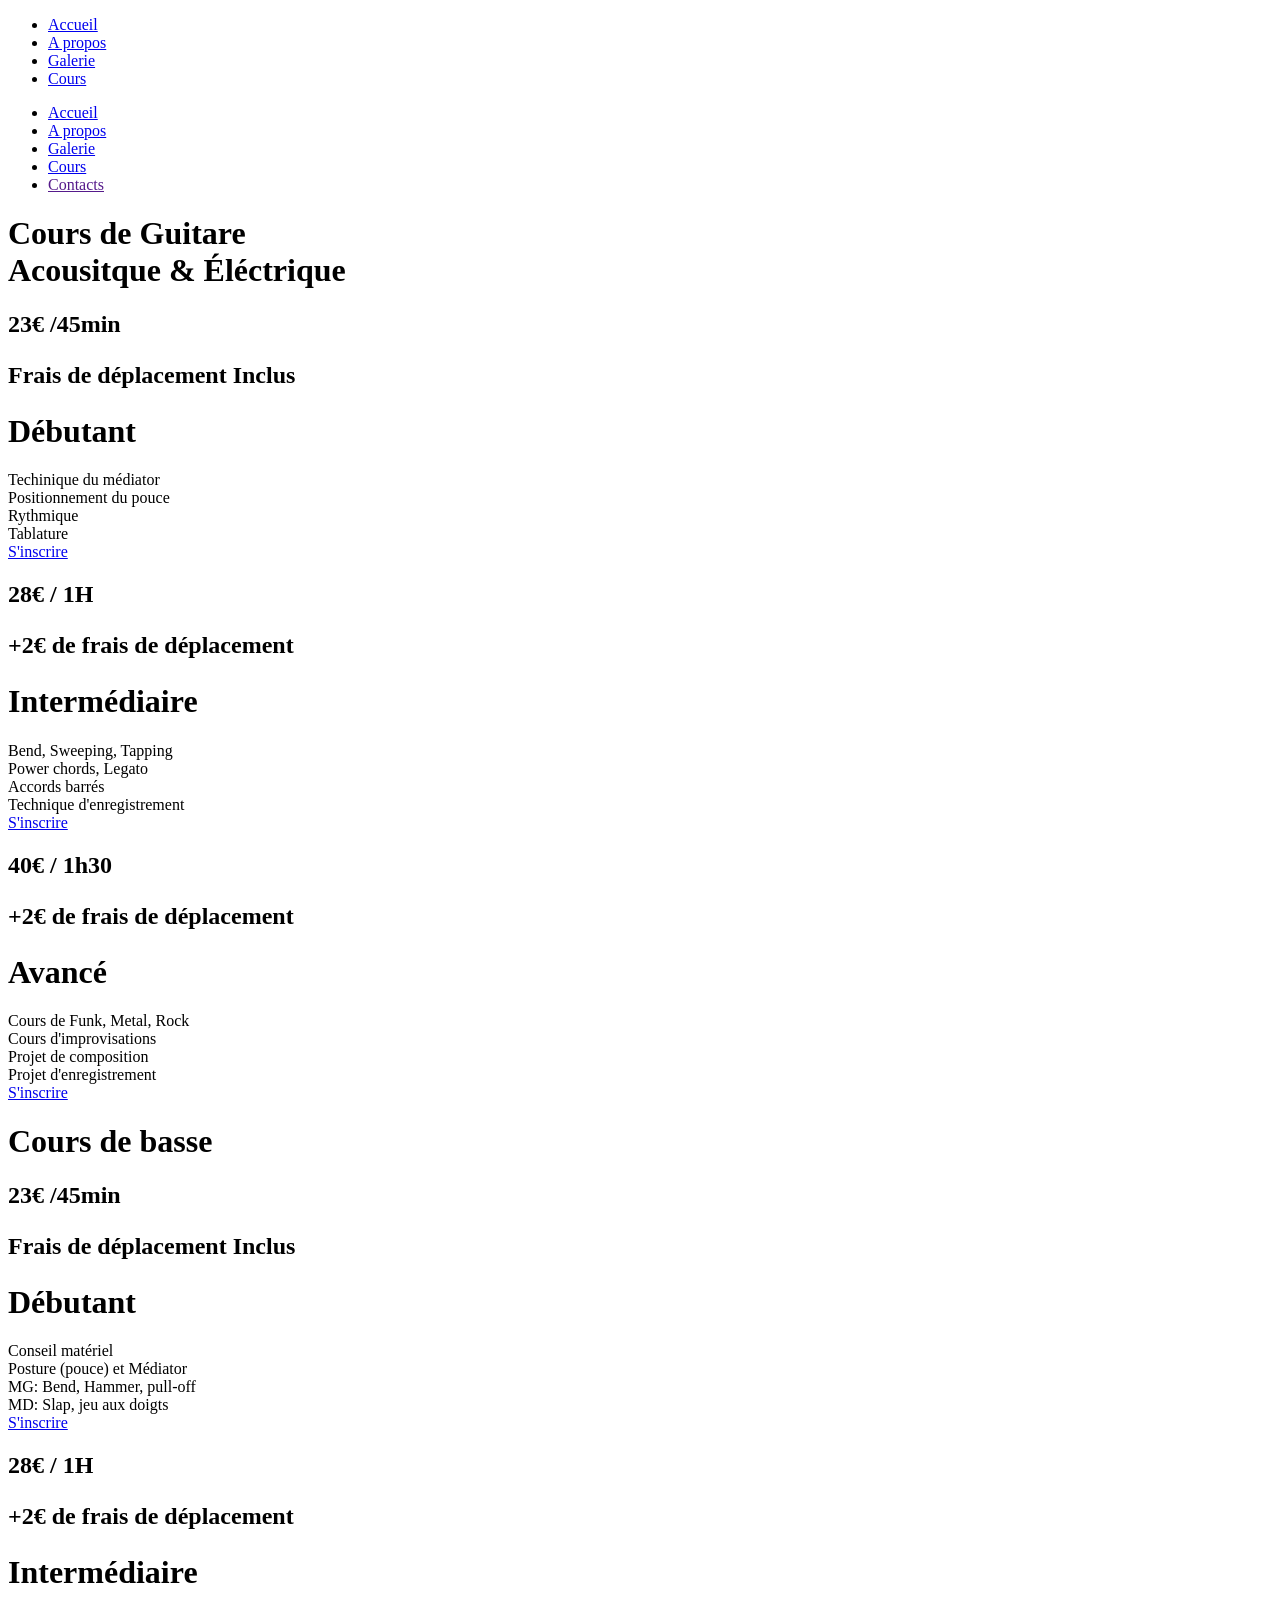
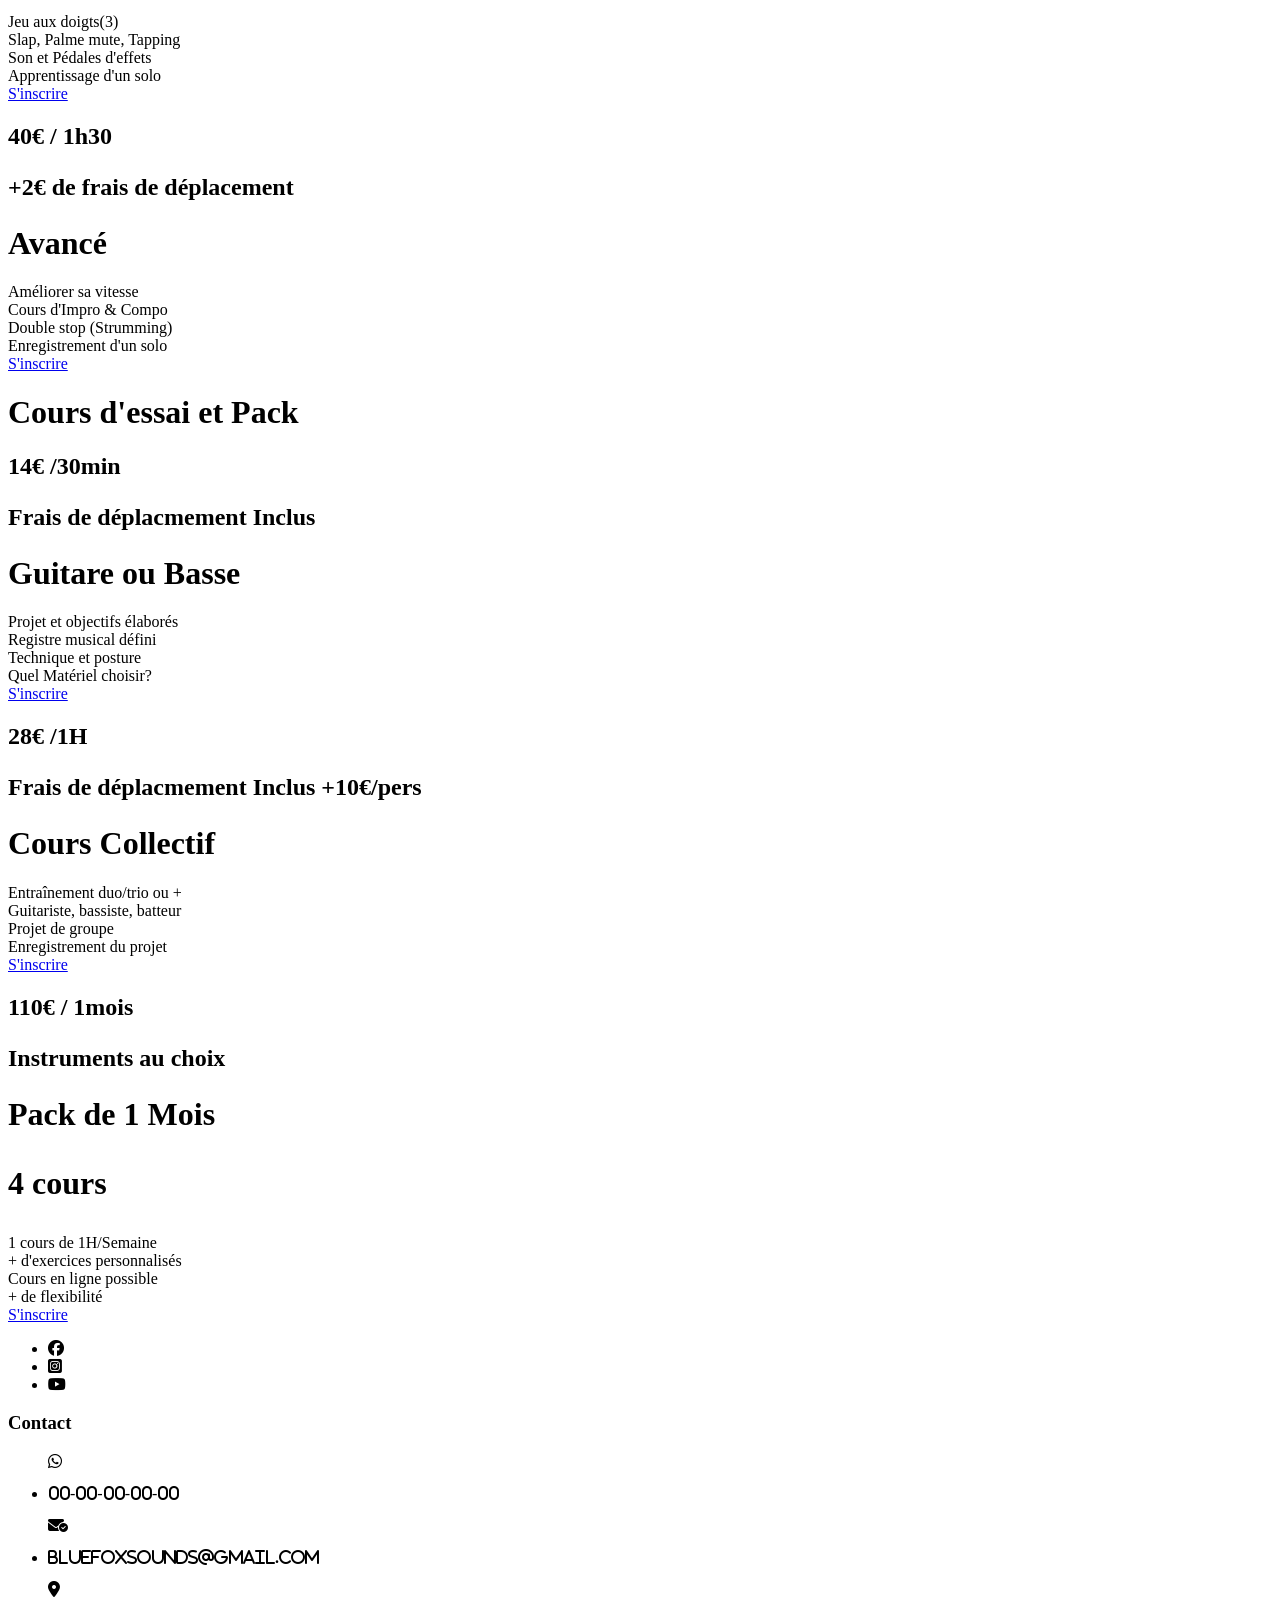
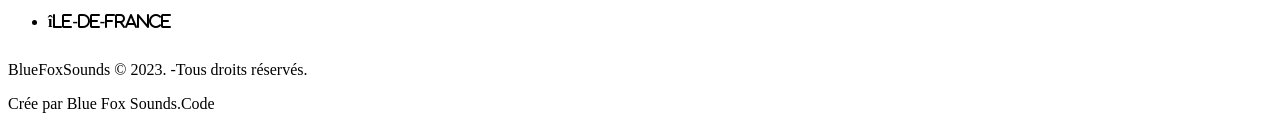
==== index1.html @ 594485ea "Update and rename cours.html to index1.html" ====
<!DOCTYPE html>

<head>
    <meta charset="UTF-8">
    <title>Blue Fox Sounds</title>
    <link rel="stylesheet" href="main1.css" type="text/css">
    
   
   

<link rel="preconnect" href="https://fonts.googleapis.com">
<link rel="preconnect" href="https://fonts.gstatic.com" crossorigin>
<link href="https://fonts.googleapis.com/css2?family=Bebas+Neue&family=Shadows+Into+Light&display=swap" rel="stylesheet">
    



<link rel="preconnect" href="https://fonts.googleapis.com">
<link rel="preconnect" href="https://fonts.gstatic.com" crossorigin>
<link href="https://fonts.googleapis.com/css2?family=Lexend+Deca:wght@700&display=swap" rel="stylesheet">

<link rel="preconnect" href="https://fonts.googleapis.com">
<link rel="preconnect" href="https://fonts.gstatic.com" crossorigin>
<link href="https://fonts.googleapis.com/css2?family=Nanum+Brush+Script&display=swap" rel="stylesheet">


<link rel="preconnect" href="https://fonts.googleapis.com">
<link rel="preconnect" href="https://fonts.gstatic.com" crossorigin>
<link href="https://fonts.googleapis.com/css2?family=New+Rocker&display=swap" rel="stylesheet">


<link rel="stylesheet" href="swiper-bundle.min.css">


<link rel="stylesheet" href="https://cdnjs.cloudflare.com/ajax/libs/font-awesome/6.4.0/css/all.min.css" integrity="sha512-iecdLmaskl7CVkqkXNQ/ZH/XLlvWZOJyj7Yy7tcenmpD1ypASozpmT/E0iPtmFIB46ZmdtAc9eNBvH0H/ZpiBw==" crossorigin="anonymous" referrerpolicy="no-referrer" />


<link href="https://fontawesome.com License"> 



</head>


<header>


    <header>
        <div class="container">


            <div class="Menu">

                <div class="navlinks">
            
                    <ul>
                        <li><a href="Accueil.html" title="Accueil"> Accueil</a></li>
                        <li><a href="A propos.html" title="A propos"> A propos</a></li>
                        <li><a href="Galerie.html" title="Galerie"> Galerie</a></li>
                        <li><a href="Cours.html" title="Cours"> Cours</a></li>
                    </ul>
                </div>
            </div>












            <nav class="header__nav nav-bar">
                    <div class="toggle-menu">
                        <div class="line line1"></div>
                        <div class="line line2"></div>
                        <div class="line line3"></div>
                    </div>
                    <ul class="nav-list">
                        <li class="nav-list-item"><a href="Accueil.html" class="nav-link"> Accueil</a></li>
                        <li class="nav-list-item"><a href="Apropos.html" class="nav-link">A propos</a></li>
                        <li class="nav-list-item"><a href="Galerie.html" class="nav-link">Galerie</a> </li>
                        <li class="nav-list-item"><a href="Cours.html"   class="nav-link">Cours</a></li>
                        <li class="nav-list-item">
                            <a href="" class="nav-link">Contacts</a>
                        </li>
                    </ul>
                </nav>
            </div>
             
        </div>
    </header>
<script>

var toggleButton = document.querySelector('.toggle-menu');
var navBar = document.querySelector('.nav-bar');
toggleButton.addEventListener('click', function () {
	navBar.classList.toggle('toggle');
});
</script>









    

</header>



<body>
    <!-- Swiper -->
    <div class="swiper mySwiper">
      <div class="swiper-wrapper">
        <div class="swiper-slide"> 

            <div class="swiper-button-next"></div>
            <div class="swiper-button-prev"></div>
            <h1> Cours de Guitare <br> Acousitque & Éléctrique</h1>
            <div class="flexContainer">
                
                <div class="threeCards">
            
                        <div class="header">
                                <h2><span id="spanPrix">23€</span> /45min <p> Frais de déplacement <span> Inclus</span> </p>
                                </h2>
                                
                                <div class="price">
                                        <h1> Débutant</h1>
                                </div>
                            
                        </div>
            
                    <div class="details"> Techinique du médiator</div>
                    <div class="details"> Positionnement du pouce</div>
                    <div class="details"> Rythmique </div>
                    <div class="details"> Tablature</div>
                    <div id="btn"><a href="s'inscrire.html"> S'inscrire</a></div>
            
                </div>
            
                    <div class="threeCards">
            
            
                        <div class="header">
                                <h2><span id="spanPrix"> 28€</span> / 1H <p> +2€ de frais de déplacement </p></h2>
                                
                                
                                <div class="price">
                                        <h1> Intermédiaire</h1>
                                </div>
                            
                        </div>
            
                        <div class="details">Bend, Sweeping, Tapping </div>
                        <div class="details"> Power chords, Legato</div>
                        <div class="details"> Accords barrés</div>
                        <div class="details"> Technique d'enregistrement</div>
                        <div id="btn"><a href="s'inscrire.html"> S'inscrire</a></div>
            
                    </div>
            
                    <div class="threeCards">
            
            
                        <div class="header">
                                <h2><span id="spanPrix"> 40€</span> / 1h30 <p> +2€ de frais de déplacement </p></h2>
                                
                                <div class="price">
                                        <h1> Avancé </h1>
                                </div>
                            
                        </div>
            
                        <div class="details"> Cours de Funk, Metal, Rock</div>
                        <div class="details"> Cours d'improvisations</div>
                        <div class="details"> Projet de composition</div>
                        <div class="details"> Projet d'enregistrement</div>
                        <div id="btn"><a href="s'inscrire.html"> S'inscrire</a></div>
            
                    </div>
            
                
                </div>
    </div>







        <div class="swiper-slide"><h1> Cours de basse</h1>
        
            <div class="swiper-button-next"></div>
            <div class="swiper-button-prev"></div>
        
        
            <div class="flexContainer">

            
                    <div class="threeCards">
            
                        <div class="header">
                                <h2><span id="spanPrix">23€</span> /45min <p>Frais de déplacement <span> Inclus</span> </p>
                                </h2>
                                
                                <div class="price">
                                        <h1> Débutant</h1>
                                </div>
                            
                        </div>
            
                    <div class="details"> Conseil matériel</div>
                    <div class="details"> Posture (pouce) et Médiator</div>
                    <div class="details"> MG: Bend, Hammer, pull-off </div>
                    <div class="details"> MD: Slap, jeu aux doigts </div>
                    <div id="btn"><a href="s'inscrire.html"> S'inscrire</a></div>
            
                    </div>
            
                    <div class="threeCards">
            
            
                        <div class="header">
                                <h2><span id="spanPrix"> 28€</span> / 1H <p> +2€ de frais de déplacement </p></h2>
                                
                                
                                <div class="price">
                                        <h1> Intermédiaire</h1>
                                </div>
                            
                        </div>
            
                        <div class="details"> Jeu aux doigts(3)</div>
                        <div class="details"> Slap, Palme mute, Tapping</div>
                        <div class="details">Son et Pédales d'effets</div>
                        <div class="details"> Apprentissage d'un solo</div>
                        <div id="btn"><a href="s'inscrire.html"> S'inscrire</a></div>
            
                    </div>
            
                    <div class="threeCards">
            
            
                        <div class="header">
                                <h2><span id="spanPrix"> 40€</span> / 1h30 <p> +2€ de frais de déplacement </p></h2>
                                
                                <div class="price">
                                        <h1> Avancé </h1>
                                </div>
                            
                        </div>
            
                        <div class="details"> Améliorer sa vitesse</div>
                        <div class="details"> Cours d'Impro & Compo</div>
                        <div class="details"> Double stop (Strumming)</div>
                        <div class="details"> Enregistrement d'un solo </div>
                        <div id="btn"><a href="s'inscrire.html"> S'inscrire</a></div>
            
                    </div>
            
                
                </div>
        

                
    </div>

    
        
        
      
        
        <div class="swiper-slide"><h1> Cours d'essai et Pack</h1>
        
            <div class="swiper-button-next"></div>
            <div class="swiper-button-prev"></div>
            <div class="swiper-pagination"></div>


    
            <div class="flexContainer">


                <div class="threeCards">
            
                    <div class="header">
                            <h2><span id="spanPrix"> 14€</span> /30min <p> Frais de déplacmement <span> Inclus</span> </p></h2>
                    
                            
                            <div class="price">
                                    <h1> Guitare ou Basse</h1>
                            </div>
                        
                    </div>
                    
                    <div class="details"> Projet et objectifs élaborés</div>
                    <div class="details"> Registre musical défini</div>
                    <div class="details"> Technique et posture </div>
                    <div class="details"> Quel Matériel choisir? </div>
                    <div id="btn"><a href="s'inscrire.html"> S'inscrire</a></div>
                </div>
            
                <div class="threeCards">
            
                    <div class="header">
                            <h2><span id="spanPrix"> 28€</span> /1H 
                            <p> Frais de déplacmement <span> Inclus</span> +10€/pers </p> 
                          </h2>
                    
                            
                            <div class="price">
                                    <h1> Cours Collectif</h1>
                            </div>
                        
                    </div>
                    
                    <div class="details"> Entraînement duo/trio ou + </div>
                    <div class="details"> Guitariste, bassiste, batteur</div>
                    <div class="details"> Projet de groupe</div>
                    <div class="details"> Enregistrement du projet</div>
                    <div id="btn"><a href="s'inscrire.html"> S'inscrire</a></div>
                </div>


                <div class="threeCards">
            
                    <div class="header">
                            <h2><span id="spanPrix"> 110€</span> / 1mois<p> Instruments au choix </p></h2>
                            
                            <div class="price">
                                    <h1> Pack de 1 Mois <p> 4 cours</p></h1>
                            </div>
                        
                    </div>
                    <div class="details"> 1 cours de 1H/Semaine</div>
                    <div class="details"> + d'exercices personnalisés</div>
                    <div class="details"> Cours en ligne possible</div>
                    <div class="details"> + de flexibilité </div>
                    <div id="btn"><a href="s'inscrire.html"> S'inscrire</a></div>
            
                    </div>
                </div>
        
            
            </div>

        </div>
       
      </div>
   
    </div>






        
</body>


<script src="swiper-bundle.min.js"></script>
<script src="script.js"></script>




<footer>

    <div class="Footer">
        <div class="Social">
            <ul class="Reseaux">
                <li> <i class="fa-brands fa-facebook"></i><a href="#"></a></li>
                <li> <i class="fa-brands fa-square-instagram"></i><a href="https://www.instagram.com/bluefoxsounds/"></a></li>
                <li> <i class="fa-brands fa-youtube"></i><a href="#"></a></li>
            </ul>
        </div>

        <div class="Contact"> 
            <div class="soustitre">
                <h3> Contact</h3>
            </div>
            <ul class="Mail">
                <li> <i class="fa-brands fa-whatsapp"> <p> 00-00-00-00-00</p></i> </li>
                <li><i class="fa-solid fa-envelope-circle-check"> <p> bluefoxsounds@gmail.com</p></i> </li>
                <li><i class="fa-solid fa-location-dot"> <p> île-de-France</p></i> </li>
            </ul>
        </div>

        <div class="copyright">
            <p>  BlueFoxSounds © 2023. -Tous droits réservés. </p>
            <p>  Crée par Blue Fox Sounds.Code</p>

        </div>
    </div>
</footer>

    <script src="https://cdn.jsdelivr.net/npm/swiper@9.2.4/swiper-bundle.min.js"></script>





</html>
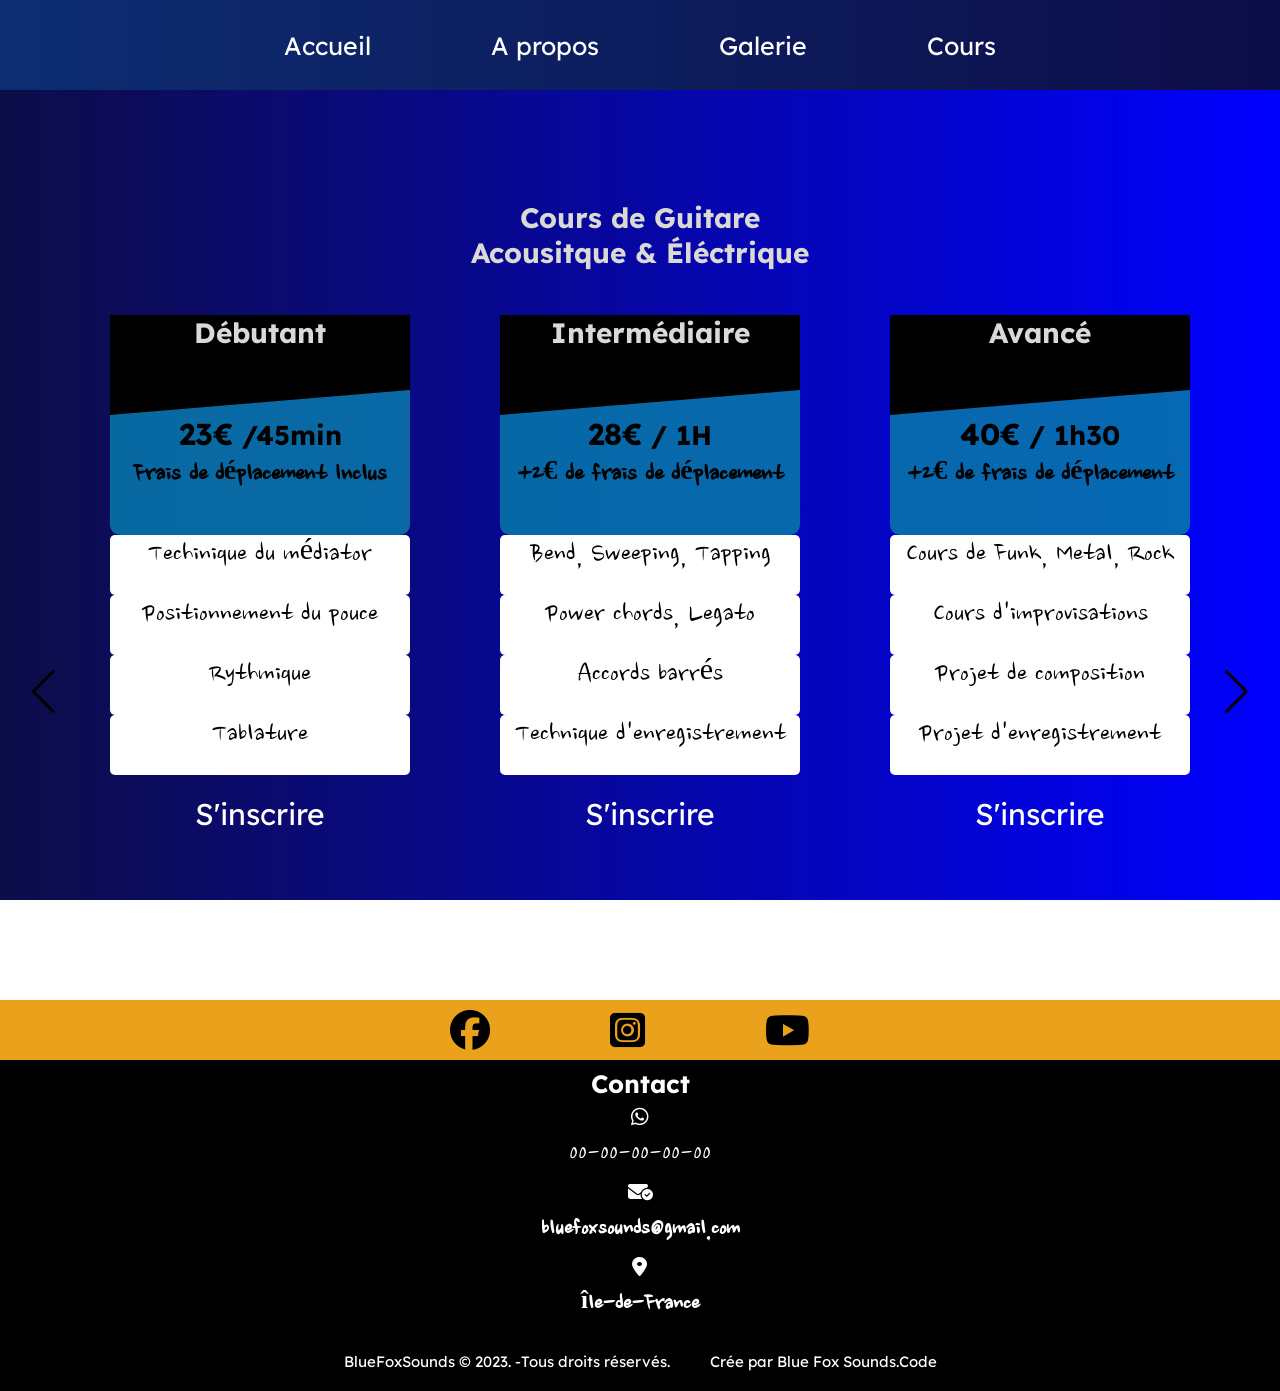
==== commit 459634aa: "Rename cours.html to index1.html" ====
--- a/index1.html
+++ b/index1.html
@@ -5,7 +5,7 @@
 <head>
     <meta charset="UTF-8">
     <title>Blue Fox Sounds</title>
-    <link rel="stylesheet" href="main1.css" type="text/css">
+    <link rel="stylesheet" href="cours.css" type="text/css">
     
    
    
--- a/cours.css
+++ b/cours.css
@@ -0,0 +1,837 @@
+*,
+*::before,
+*::after {
+	margin: 0;
+	padding: 0;
+	box-sizing: inherit;
+}
+
+.header{
+    margin: 0;
+    padding: 0;
+}
+
+.container {
+	width: 100%;
+	height: 100px;
+	/* W3C, IE 10+/ Edge, Firefox 16+, Chrome 26+, Opera 12+, Safari 7+ */
+    margin: 0;
+    padding: 0;
+	background-size: 400% 400%;
+	position: relative;
+}
+
+.nav-bar {
+	position: fixed;
+	background-color: rgba(0, 0, 0, 0.965);
+	top: 90px;
+	right: 100%;
+	height: 100vh;
+	width: 100%;
+    z-index: 2;
+	display: flex;
+	justify-content: center;
+	align-items: center;
+	transition: position 2.9s;
+	-webkit-transition: position 2.9s;
+	-moz-transition: position 2.9s;
+	-ms-transition: position 2.9s;
+	-o-transition: position 2.9s;
+}
+
+.toggle {
+	left: 0;
+	box-shadow: 1px 0 15px 2px rgba(0, 0, 0, 0.4);
+
+}
+
+.toggle-menu {
+	
+	position: fixed;
+	top: 20px;
+	right: 20px;
+	width: 40px;
+	height: 30px;
+	display: flex;
+	flex-direction: column;
+	justify-content: space-around;
+    padding: 2px 2px 2px 3px;
+	border-radius: 5px;
+	cursor: pointer;
+	-webkit-border-radius: 5px;
+	-moz-border-radius: 5px;
+	-ms-border-radius: 5px;
+	-o-border-radius: 5px;
+}
+
+.line {
+	width: 100%;
+	height: 3px;
+	border-radius: 5px;
+	background-color: #fff;
+	transition: transform 0.2s ease-out;
+	-webkit-transition: transform 0.2s ease-out;
+	-moz-transition: transform 0.2s ease-out;
+	-ms-transition: transform 0.2s ease-out;
+	-o-transition: transform 0.2s ease-out;
+}
+
+.toggle .line1 {
+	background-color: #000000;
+	transform: scale(0.9) rotateZ(-45deg) translate(-6px, 4px);
+}
+
+.toggle .line2 {
+	display: none;
+}
+
+.toggle .line3 {
+	background-color: #000000;
+	transform: scale(0.9) rotateZ(45deg) translate(-6px, -4px);
+}
+
+.toggle .toggle-menu {
+	background-color: white;
+}
+
+.nav-list {
+	list-style: none;
+    justify-content: center;
+}
+
+.nav-list-item {
+	text-align: center;
+	padding: 0px 0;
+   justify-content:center;
+    display: flex;
+    position: relative;
+}
+
+.nav-link {
+	color: #fff;
+	font-size: 28px;
+	text-decoration: none;
+	position: relative;
+	padding-bottom: 5px;
+    line-height: 2rem;
+    font-family: 'Lexend Deca', sans-serif;
+    
+}
+
+.nav-link:hover {
+	transform: scale(-3px);
+    color: rgb(238, 151, 45, 0.93);
+    font-size: 30px;
+	text-decoration: none;
+	position: relative;
+	padding-bottom: 4px;
+    font-family: 'Lexend Deca', sans-serif;
+}
+
+
+.nav-link::before {
+	position: absolute;
+	content: '';
+	left: 0;
+	bottom: 0;
+	width: 100%;
+	height: 1px;
+	background-color: #fff;
+	transform: scaleX(0);
+	transition: transform 1s ease-in-out;
+	transform-origin: left;
+	-webkit-transition: transform 0.4s ease-in-out;
+	-moz-transition: transform 0.4s ease-in-out;
+	-ms-transition: transform 0.4s ease-in-out;
+	-o-transition: transform 0.4s ease-in-out;
+}
+
+.nav-link:hover::before {
+	transform: scaleX(1);
+}
+
+
+.nav-bar{
+    display: none;
+}
+
+@media screen and (max-width:900px) {
+    .nav-bar{
+        display: block;
+    } 
+    .Menu .navlinks{
+        display: none;
+        
+    }
+   
+}
+
+
+.Menu{
+    height: 90px;
+    width: 100%;
+    flex-direction: row;
+    display: flex;
+    align-items:center;
+    justify-content: center;
+    text-align: center;
+    top: 0;
+    padding: 0px;
+    margin: 0;
+    position: fixed;
+    z-index: 2;
+    background-repeat: no-repeat;
+    background-attachment: fixed;
+    background: linear-gradient(90deg, rgb(13, 45, 114), rgb(13, 13, 72));
+   
+  }
+  
+  
+  .navlinks li a{
+  
+    font-family: 'Lexend Deca', sans-serif;
+  }
+  
+  .navlinks ul{
+    display: flex;
+    flex-direction: row;
+    text-align:end;
+    list-style-type: none;
+    position: relative;
+  
+  }
+  a{
+    text-decoration: none;
+    color: rgb(255, 255, 255);
+    font-size: 25px;
+    padding: 60px;
+    position: relative;
+    transition: ease-in;
+    transition: 0.5s;
+  }
+  span{
+    display: inline-block;
+  }
+  
+  a:hover{
+    transform: scale(-3px);
+    color: rgb(238, 151, 45, 0.93);
+    font-size: 28px;
+    
+  
+  }
+  
+  
+
+body{
+    margin: 0;
+    padding: 0;
+    border: 0;
+    height: 1000px;
+    position: absolute;
+    width: 100%;
+    background: linear-gradient(90deg, rgb(13, 13, 72), blue);
+    background-repeat: no-repeat;
+    background-size: cover;
+    background-attachment:fixed;
+    background-position: center;
+    
+
+}
+
+
+
+
+
+
+
+#flexContainer{
+    width: 100%;
+    display: flex;
+    flex-direction: row;
+    align-items: center;
+    justify-content: center;
+    margin: auto; 
+    position: relative;
+    border-radius: 30px;
+    transition: translateX(-300px);
+    transition-duration: 7ms;
+    transition: all ease-in-out;
+    top: 300px;
+    
+
+    
+
+
+    
+}
+.flexContainer{
+    display: flex;
+    flex-direction: row;
+    overflow: hidden;
+    width: 100%;
+    justify-content: center;
+    align-items: center;
+    margin: auto;
+    height: 580px;
+    top: 0px;
+    padding: 10px;
+    transition: translateX(-300px);
+    transition-duration: 7ms;
+    transition: all ease-in-out;
+
+   
+}
+
+
+.threeCards{
+    width: 300px;
+    height: 500px;
+    transition: 0.2 ease-in;
+    transition: all 0.2s ease-in-out;
+    top: 0px;
+    margin: 15px;
+    
+    
+}
+
+
+ 
+
+
+
+
+.threeCards:hover {
+    transform: scale(0.9);
+}
+.threeCards .header:hover{
+    height: 220px;
+    width: 300px;
+    position: relative;
+    background: rgba(213, 188, 0, 0.93);
+    transition: 0.2s;
+
+}
+.header1{
+    height: 300px;
+    width: 300px;
+    position: relative;
+    background: rgba(0, 96, 213, 0.93);
+
+}
+.header{
+    height: 220px;
+    width: 300px;
+    top: 0;
+    position: relative;
+    background: rgba(8, 117, 171, 0.889);
+    border-radius: 10px;
+}
+.header h2{
+    margin: 0;
+    position: relative;
+    top: 100px;
+    text-align: center;
+    font-family: 'Lexend Deca', sans-serif;
+    
+}
+
+#spanPrix{
+    font-size: 30px;
+}
+.price{
+    height: 100px;
+    width: 300px;
+    background: rgb(0, 0, 0);
+    clip-path: polygon(0 0, 100% 0, 100% 75%, 0 100%);
+    position: absolute;
+    top:0;
+}
+
+.details{
+    background: rgb(254, 255, 254);
+    height: 50px;
+    text-align: center;
+    line-height: 40px;
+    font-family: 'Nanum Brush Script', cursive;
+    transition: all 0.1s ease-in;
+    font-size: 30px;
+    border-radius: 5px;
+    height: 60px;
+}
+#btn{
+    text-align: center;
+    justify-content: center;
+    align-items: center;
+    padding: 0;
+    margin: 0;
+    position: relative;
+
+}
+
+#btn a{
+    text-align: center;
+    justify-content: center;
+    align-items: center;
+    top: 20px;
+    font-family: 'Lexend Deca', sans-serif;
+    color: #ffffff;
+    font-size: 30px;
+    height: 0px;
+    margin: auto;
+    padding: 0px;
+    transition: 1.5s;
+   
+}
+span{
+    display: inline-block;
+}
+
+#btn a:hover{
+    color: #d88227;
+    font-size: 35px;
+
+}
+.header p{
+    font-family: 'Nanum Brush Script', cursive; 
+    font-size: 28px;
+    top: 0;
+    margin: 1px;
+}
+
+
+.details:hover{
+    background: rgba(207, 211, 214, 0.944);
+}
+
+
+
+
+
+
+.swiper {
+    width: 100%;
+    height: 900px;
+    top: 100px;
+    margin: auto;
+   
+   
+  }
+
+  .swiper-slide {
+    text-align: center;
+    font-size: 18px;
+   
+    display: flex;
+    justify-content: center;
+    align-items: center;
+  }
+
+  
+
+  .swiper {
+    margin-left: auto;
+    margin-right: auto;
+    justify-content: center;
+  }
+  .swiper-slide h1{
+    font-family: 'Lexend Deca', sans-serif;
+    height: 65px;
+    color: #dbd9d6;
+    font-size: 28px;
+    justify-content: center;
+    align-items: center;
+    top: 0;
+    padding: 0px;
+    
+  }
+
+  
+.swiper-slide .swiper-button-next{
+    color: #000000;
+    margin: 20px;
+    padding-right: 0px;
+    
+
+  
+
+
+}
+.swiper-button-next{
+    width: 300px;
+    height: 300px;
+}
+.swiper-slide .swiper-button-prev{
+    color: #000000;
+    margin: 20px;
+    
+}
+.flexContainer .threeCards{
+    border-radius: 20px;
+    padding: 15px;
+    margin: 30px;
+  
+    
+}
+
+
+
+
+
+@media  screen and (max-width:1000px) {
+
+
+   
+    .flexContainer{
+        display: flex;
+        flex-direction: row;
+        overflow: hidden;
+        width: 100%;
+        justify-content: center;
+        align-items: center;
+        margin: auto;
+        height: fit-content;
+        top: 0px;
+        padding: 0px;
+        transition: translateX(-300px);
+        transition-duration: 7ms;
+        transition: all ease-in-out;
+      
+    
+       
+    }
+    
+    
+    .threeCards{
+        width: 200px;
+        height: 400px;
+        transition: 0.2 ease-in;
+        transition: all 0.2s ease-in-out;
+        top: 0px;
+        margin: 0;
+        padding: 0;
+        
+        
+    }
+    
+
+    
+    .threeCards:hover {
+        transform: scale(1.3);
+    }
+    .threeCards .header:hover{
+        height: 130px;
+        width: 200px;
+        position: relative;
+        background: rgba(213, 188, 0, 0.93);
+        transition: 0.3s;
+    
+    }
+   
+    .header{
+        height: 130px;
+        width: 200px;
+        top: 0;
+        position: relative;
+        background: rgba(8, 117, 171, 0.889);
+        border-radius: 5px;
+    }
+    .header h2{
+        margin: 0;
+        position: relative;
+        top: 50px;
+        text-align: center;
+        font-family: 'Lexend Deca', sans-serif;
+    }
+    
+    #spanPrix{
+        font-size: 15px;
+    }
+    .price{
+        height: 50px;
+        width: 200px;
+        background: rgba(0, 0, 0, 0.897);
+        clip-path: polygon(0 0, 100% 0, 100% 75%, 0 100%);
+        position: absolute;
+        top:0;
+    }
+    
+    .details{
+        background: rgb(254, 255, 254);
+        height: 25px;
+        text-align: center;
+        justify-content: center;
+        align-items: center;
+        line-height: 20px;
+        font-family: 'Nanum Brush Script', cursive;
+        transition: all 0.1s ease-in;
+        font-size: 19px;
+        border-radius: 5px;
+        height: 40px;
+    }
+    #btn{
+        text-align: center;
+        justify-content: center;
+        align-items: center;
+        padding: 0;
+        margin: 0;
+        position: relative;
+    
+    }
+    
+    #btn a{
+        text-align: center;
+        justify-content: center;
+        align-items: center;
+        top: 10px;
+        font-family: 'Lexend Deca', sans-serif;
+        color: #ffffff;
+        font-size: 15px;
+        height: 0px;
+        margin: auto;
+        padding: 0px;
+        transition: 1.5s;
+       
+    }
+    span{
+        display: inline-block;
+    }
+    
+    #btn a:hover{
+        color: #d88227;
+        font-size: 16px;
+    
+    }
+    .header p{
+        font-family: 'Nanum Brush Script', cursive; 
+        font-size: 18px;
+        top: 0;
+        margin: 1px;
+    }
+    
+    
+    .details:hover{
+        background: rgba(207, 211, 214, 0.944);
+    }
+    
+    
+
+    .swiper {
+        
+        justify-content: center;
+        height: 100vh;
+      }
+      .swiper-slide h1{
+        font-family: 'Lexend Deca', sans-serif;
+        height: 30px;
+        color: #dbd9d6;
+        font-size: 18px;
+        justify-content: center;
+        align-items: center;
+        top: 0;
+        padding: 0px;
+        
+      }
+    
+      
+    .swiper-slide .swiper-button-next{
+        color: #000000;
+        margin: 0;
+        padding-right: 0px;
+        align-items: center;
+        justify-content: center;
+        top: 30%;
+        margin: 5px;
+       
+    }
+        
+    .swiper {
+        width: 100%;
+        height: 100vh;
+        margin: auto;
+        padding: 0;
+       
+       
+      }
+    
+      .swiper-slide {
+        text-align: center;
+        font-size: 18px;
+       height: fit-content;
+        display: flex;
+        justify-content: center;
+        align-items: center;
+      }
+    
+     
+      .swiper-slide .swiper-button-prev{
+        
+        display: none;
+        
+        
+    }
+     
+    .header h2{
+        margin: 0;
+        position: relative;
+        top: 50px;
+        text-align: center;
+        font-family: 'Lexend Deca', sans-serif;
+        font-size: 18px;
+
+    }
+
+    .flexContainer .threeCards{
+        position: relative;
+        padding: 10px;
+        margin: 10px;
+        top: 40px;
+    }
+
+    }
+
+
+
+
+
+    
+  .Footer{
+    bottom: 0;
+    background-color: black;
+    height: 380px;
+    display: flex;
+    flex-direction: column;
+    position: relative;
+    margin: 0;
+    padding: 0;
+    color: wi;
+  }
+
+
+  .Social{
+    width: 100%;
+    background-color: rgb(234, 161, 27);
+    justify-content: center;
+    align-items: center;
+    margin: 0;
+    position: relative;
+    padding: 0;
+    
+    
+   
+
+  }
+  .Social .Reseaux {
+    position: relative;
+    justify-content: center;
+    margin: auto;
+    display: flex;
+
+  }
+  
+  .Reseaux{
+    display: flex;
+    flex-direction: row;
+    position: relative;
+    justify-content: center;
+    align-items: center;
+    margin: auto;
+    height: 60px;
+    list-style: none;
+
+  }
+  
+
+  .Social i{
+    font-size: 40px;
+    text-align: center;
+    position: relative;
+    margin: 0;
+
+  }
+  .Reseaux li{
+    position: relative;
+    margin: 0;
+    padding: 0;
+    justify-content: center;
+    align-items: center;
+    left: 50px;
+    
+  }
+  .Reseaux li  :hover{
+    transition: ease-in-out;
+    transition: 2ms;
+    color: #fff;
+  }
+  
+
+  .Contact{
+    align-items: center;
+    justify-content: center;
+    display: flex;
+    flex-direction: column;
+    position: relative;
+    margin: auto;
+  }
+  .Mail i{
+    color: #fff;
+    font-size: 20px;
+    margin: 0px;
+    text-align: center;
+    justify-content: center;
+    align-items: center;
+   
+  }
+  .Mail{
+    display:flex;
+    flex-direction: column;
+    justify-content: center;
+    align-items: center;
+  }
+  .Mail p{
+    text-align: center;
+    padding: 15px;
+    font-size: 25px;
+  }
+i{
+    list-style: none;
+  }
+  .Contact p{
+    color: #fff;
+    margin: auto;
+    font-family: 'Nanum Brush Script', cursive;
+    font-size: 25px;
+    text-align: center;
+
+  }
+
+
+  .Contact h3{
+    color: #fff;
+    font-size: 25px;
+    font-family: 'Lexend Deca', sans-serif;
+    padding: 8px;
+    
+
+  }
+  .copyright{
+    color: #fff;
+    justify-content: center;
+    align-items: center;
+    display: flex;
+    flex-direction: row;
+    position: relative;
+    margin: 0;
+    height: 60px;
+    background-color:  rgb(0, 0, 0); 
+  }
+  .copyright p{
+    color: #fff;
+    justify-content: center;
+    align-items: center;
+    font-size: 15px;
+    padding: 20px;
+    font-family: 'Lexend Deca', sans-serif;
+   
+  }
+   
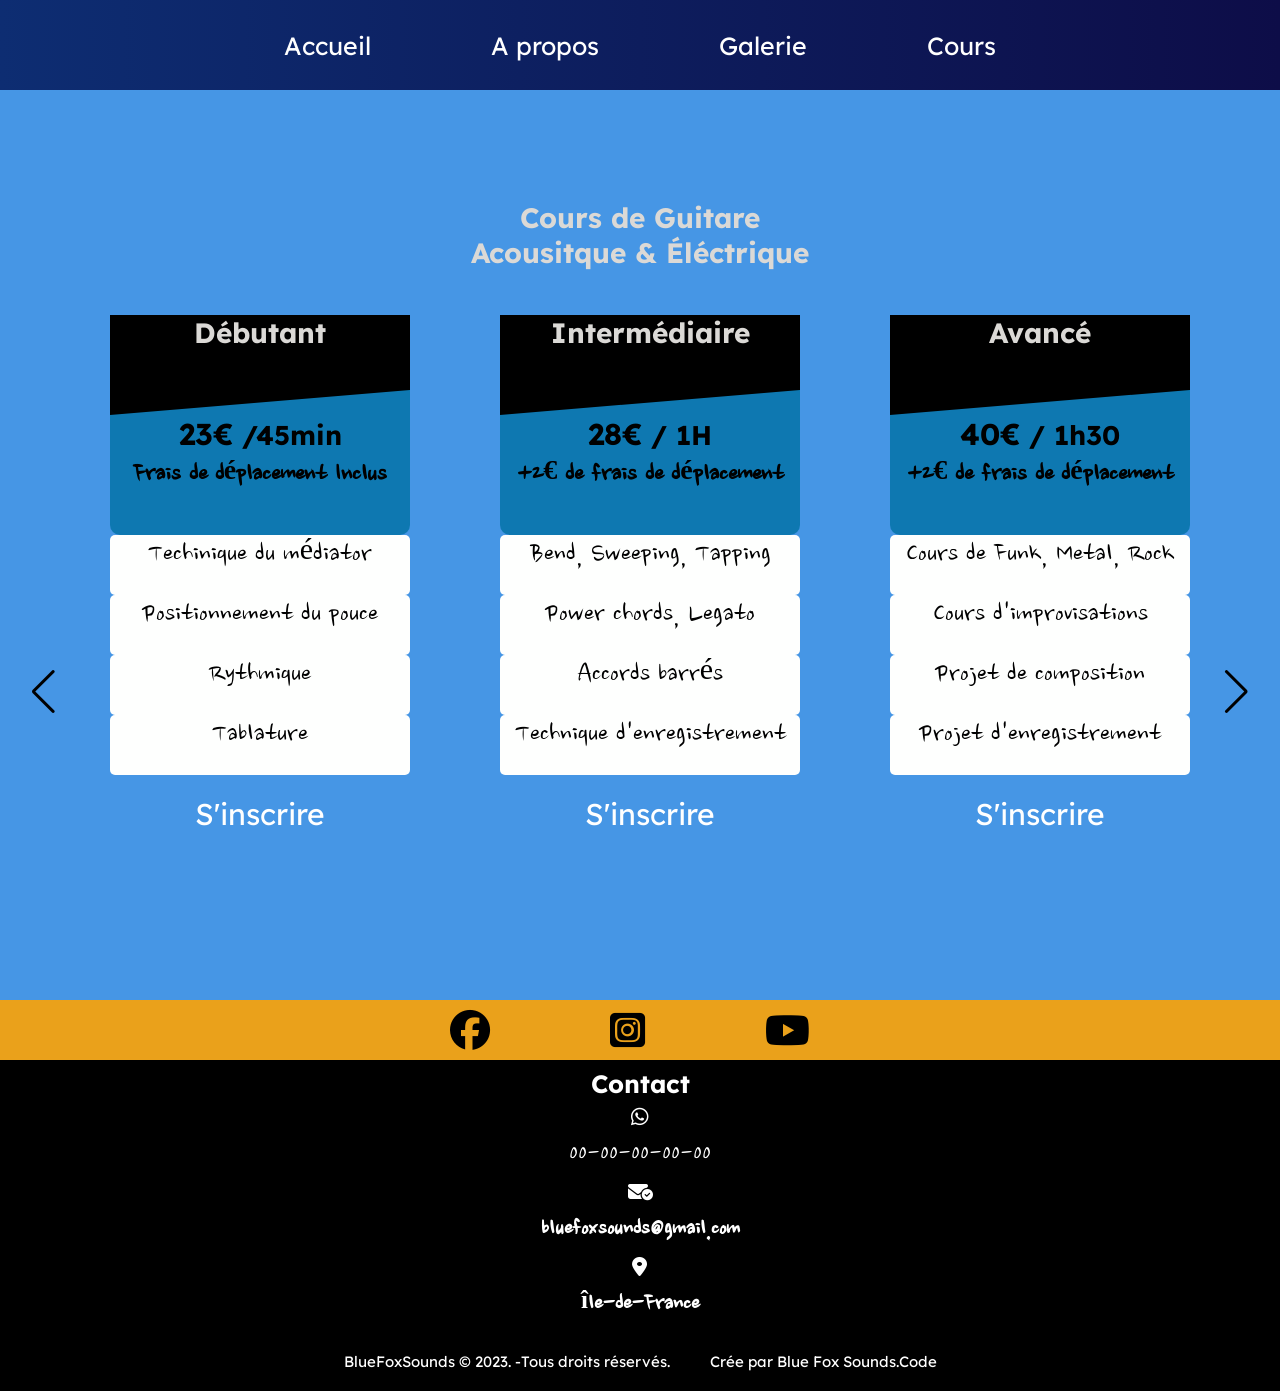
==== commit dc2b586e: "Update index1.html" ====
--- a/index1.html
+++ b/index1.html
@@ -56,10 +56,10 @@
                 <div class="navlinks">
             
                     <ul>
-                        <li><a href="Accueil.html" title="Accueil"> Accueil</a></li>
-                        <li><a href="A propos.html" title="A propos"> A propos</a></li>
-                        <li><a href="Galerie.html" title="Galerie"> Galerie</a></li>
-                        <li><a href="Cours.html" title="Cours"> Cours</a></li>
+                        <li><a href="index.html" title="Accueil"> Accueil</a></li>
+                        <li><a href="index3.html" title="A propos"> A propos</a></li>
+                        <li><a href="index2.html" title="Galerie"> Galerie</a></li>
+                        <li><a href="index1.html" title="Cours"> Cours</a></li>
                     </ul>
                 </div>
             </div>
@@ -82,10 +82,10 @@
                         <div class="line line3"></div>
                     </div>
                     <ul class="nav-list">
-                        <li class="nav-list-item"><a href="Accueil.html" class="nav-link"> Accueil</a></li>
-                        <li class="nav-list-item"><a href="Apropos.html" class="nav-link">A propos</a></li>
-                        <li class="nav-list-item"><a href="Galerie.html" class="nav-link">Galerie</a> </li>
-                        <li class="nav-list-item"><a href="Cours.html"   class="nav-link">Cours</a></li>
+                        <li class="nav-list-item"><a href="index.html" class="nav-link"> Accueil</a></li>
+                        <li class="nav-list-item"><a href="index3.html" class="nav-link">A propos</a></li>
+                        <li class="nav-list-item"><a href="index2.html" class="nav-link">Galerie</a> </li>
+                        <li class="nav-list-item"><a href="index1.html"   class="nav-link">Cours</a></li>
                         <li class="nav-list-item">
                             <a href="" class="nav-link">Contacts</a>
                         </li>
@@ -145,7 +145,7 @@
                     <div class="details"> Positionnement du pouce</div>
                     <div class="details"> Rythmique </div>
                     <div class="details"> Tablature</div>
-                    <div id="btn"><a href="s'inscrire.html"> S'inscrire</a></div>
+                    <div id="btn"><a href="index5.html"> S'inscrire</a></div>
             
                 </div>
             
@@ -166,7 +166,7 @@
                         <div class="details"> Power chords, Legato</div>
                         <div class="details"> Accords barrés</div>
                         <div class="details"> Technique d'enregistrement</div>
-                        <div id="btn"><a href="s'inscrire.html"> S'inscrire</a></div>
+                        <div id="btn"><a href="index5.html"> S'inscrire</a></div>
             
                     </div>
             
@@ -186,7 +186,7 @@
                         <div class="details"> Cours d'improvisations</div>
                         <div class="details"> Projet de composition</div>
                         <div class="details"> Projet d'enregistrement</div>
-                        <div id="btn"><a href="s'inscrire.html"> S'inscrire</a></div>
+                        <div id="btn"><a href="index5.html"> S'inscrire</a></div>
             
                     </div>
             
@@ -225,7 +225,7 @@
                     <div class="details"> Posture (pouce) et Médiator</div>
                     <div class="details"> MG: Bend, Hammer, pull-off </div>
                     <div class="details"> MD: Slap, jeu aux doigts </div>
-                    <div id="btn"><a href="s'inscrire.html"> S'inscrire</a></div>
+                    <div id="btn"><a href="index5.html"> S'inscrire</a></div>
             
                     </div>
             
@@ -246,7 +246,7 @@
                         <div class="details"> Slap, Palme mute, Tapping</div>
                         <div class="details">Son et Pédales d'effets</div>
                         <div class="details"> Apprentissage d'un solo</div>
-                        <div id="btn"><a href="s'inscrire.html"> S'inscrire</a></div>
+                        <div id="btn"><a href="index5.html"> S'inscrire</a></div>
             
                     </div>
             
@@ -266,7 +266,7 @@
                         <div class="details"> Cours d'Impro & Compo</div>
                         <div class="details"> Double stop (Strumming)</div>
                         <div class="details"> Enregistrement d'un solo </div>
-                        <div id="btn"><a href="s'inscrire.html"> S'inscrire</a></div>
+                        <div id="btn"><a href="index5.html"> S'inscrire</a></div>
             
                     </div>
             
@@ -309,7 +309,7 @@
                     <div class="details"> Registre musical défini</div>
                     <div class="details"> Technique et posture </div>
                     <div class="details"> Quel Matériel choisir? </div>
-                    <div id="btn"><a href="s'inscrire.html"> S'inscrire</a></div>
+                    <div id="btn"><a href="index5.html"> S'inscrire</a></div>
                 </div>
             
                 <div class="threeCards">
@@ -330,7 +330,7 @@
                     <div class="details"> Guitariste, bassiste, batteur</div>
                     <div class="details"> Projet de groupe</div>
                     <div class="details"> Enregistrement du projet</div>
-                    <div id="btn"><a href="s'inscrire.html"> S'inscrire</a></div>
+                    <div id="btn"><a href="index5.html"> S'inscrire</a></div>
                 </div>
 
 
@@ -348,7 +348,7 @@
                     <div class="details"> + d'exercices personnalisés</div>
                     <div class="details"> Cours en ligne possible</div>
                     <div class="details"> + de flexibilité </div>
-                    <div id="btn"><a href="s'inscrire.html"> S'inscrire</a></div>
+                    <div id="btn"><a href="index5.html"> S'inscrire</a></div>
             
                     </div>
                 </div>
--- a/cours.css
+++ b/cours.css
@@ -230,7 +230,7 @@
     height: 1000px;
     position: absolute;
     width: 100%;
-    background: linear-gradient(90deg, rgb(13, 13, 72), blue);
+    background-color: #4696e5;
     background-repeat: no-repeat;
     background-size: cover;
     background-attachment:fixed;
